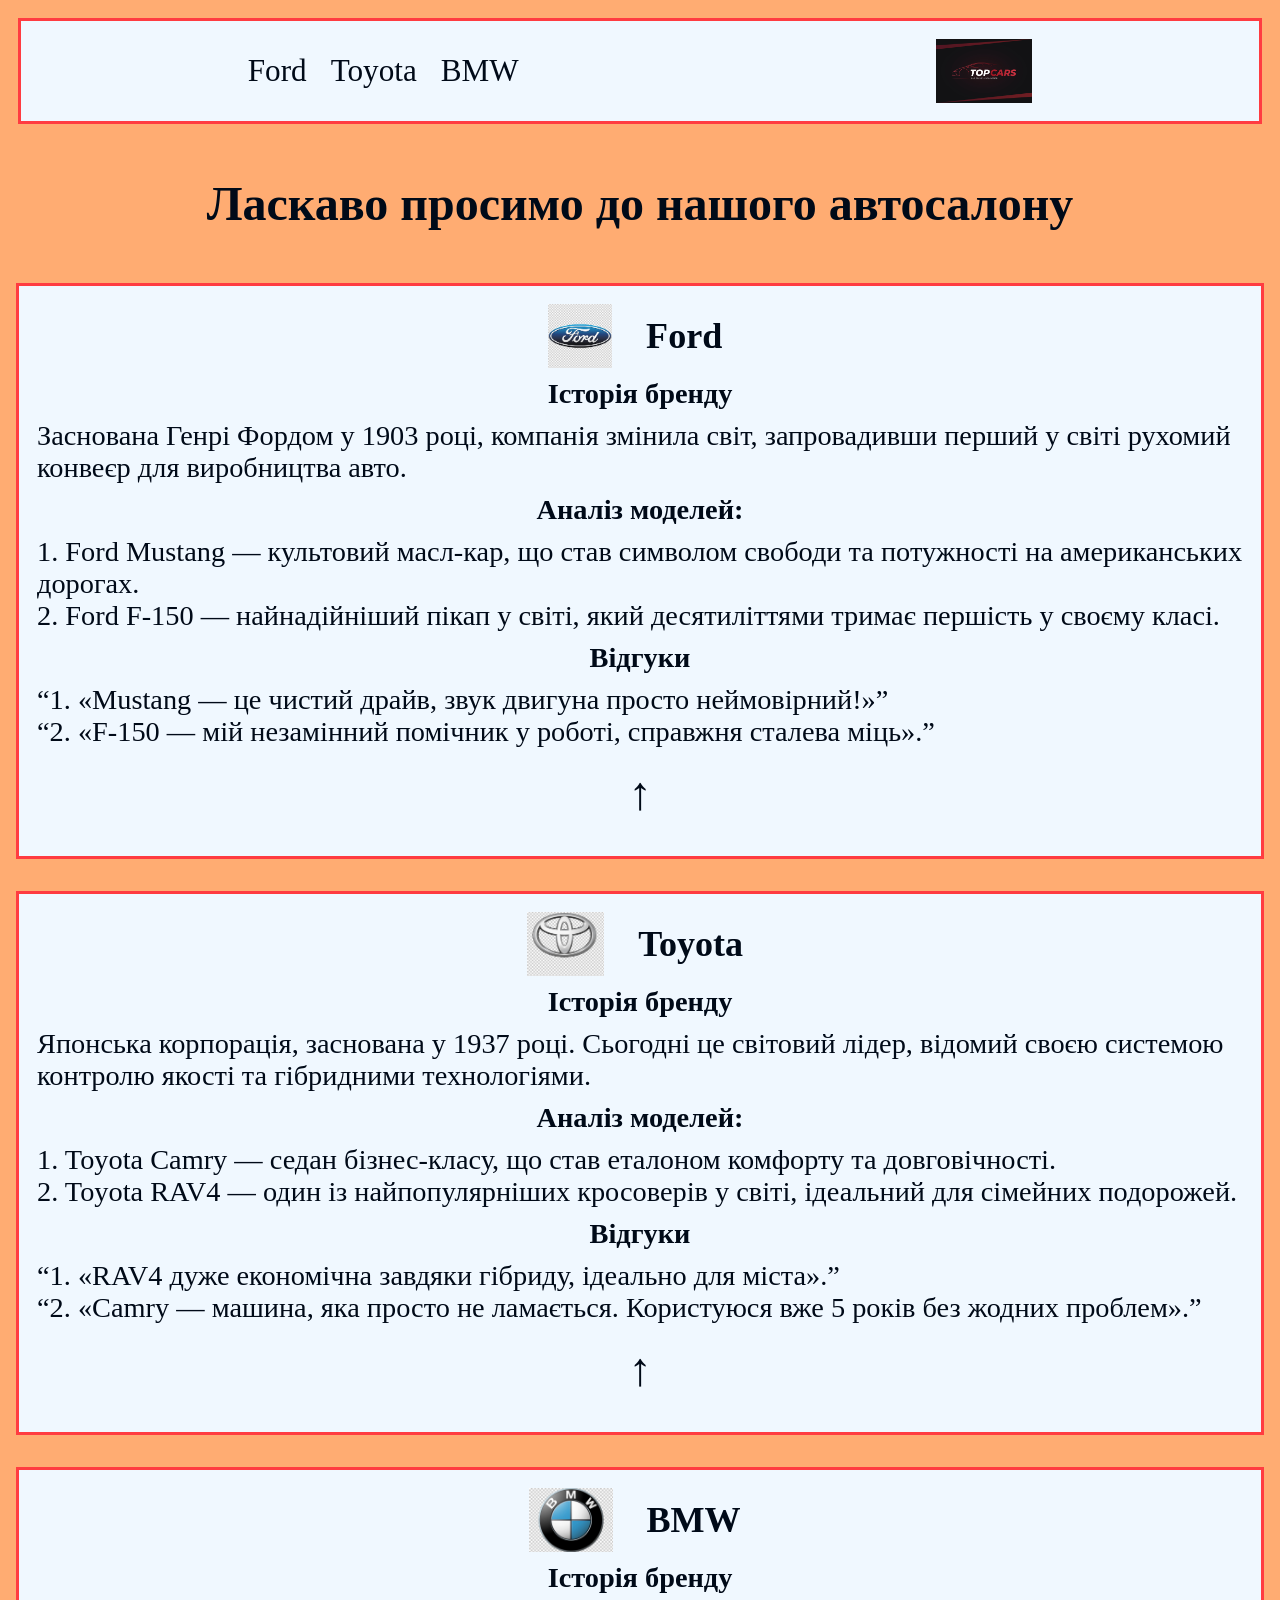
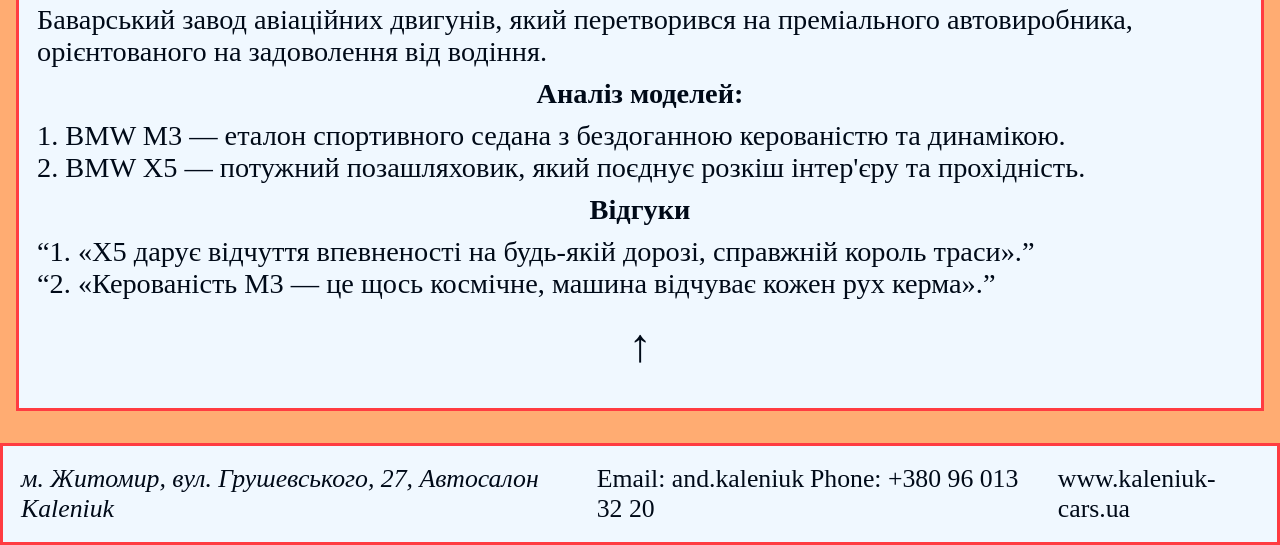
==== index.html @ 44f13791 "feat: create car shop landing page" ====
<!doctype html>
<html lang="en">
<head>
    <meta charset="UTF-8">
    <meta name="viewport"
          content="width=device-width, user-scalable=no, initial-scale=1.0, maximum-scale=1.0, minimum-scale=1.0">
    <meta http-equiv="X-UA-Compatible" content="ie=edge">
    <link rel="stylesheet" href="assets/css/style.css">
    <title>Car shop Kaleniuk Andrii</title>
</head>
<body>
    <header class="card-style">
        <nav class="navbar">
            <ul>
                <li id="nav-item-ford"><a href="#ford-article">Ford</a></li>
                <li id="nav-item-toyota"><a href="#toyota-article">Toyota</a></li>
                <li id="nav-item-bmw"><a href="#bmw-article">BMW</a></li>
            </ul>
        </nav>
        <img class="logo" src="assets/images/logo-shop.jpg" alt="car shop logo">
    </header>
    <main>
        <h1 class="main-title">Ласкаво просимо до нашого автосалону</h1>

        <article id="ford-article" class="car-article card-style">
            <div class="header-of-article">
                <img class="logo" src="./assets/images/Ford-logo.jpg" alt="logo of brand">
                <h2>Ford</h2>
            </div>
            <section class="section">
                <h3>Історія бренду</h3>
                <p>Заснована Генрі Фордом у 1903 році, компанія змінила світ, запровадивши перший у світі рухомий конвеєр для виробництва авто.</p>
            </section>
            <section class="section">
                <h3>Аналіз моделей:</h3>
                <p>1. Ford Mustang — культовий масл-кар, що став символом свободи та потужності на американських дорогах.</p>
                <p>2. Ford F-150 — найнадійніший пікап у світі, який десятиліттями тримає першість у своєму класі.</p>
            </section>
            <section class="section">
                <h3>Відгуки</h3>
                <q>1. «Mustang — це чистий драйв, звук двигуна просто неймовірний!»</q>
                <q>2. «F-150 — мій незамінний помічник у роботі, справжня сталева міць».</q>
            </section>

            <a class="return-ref" href="#">↑</a>
        </article>
        <article id="toyota-article" class="car-article card-style">
            <div class="header-of-article">
                <img class="logo" src="./assets/images/Toyota-logo.jpg" alt="logo of brand">
                <h2>Toyota</h2>
            </div>
            <section class="section">
                <h3>Історія бренду</h3>
                <p>Японська корпорація, заснована у 1937 році. Сьогодні це світовий лідер, відомий своєю системою контролю якості та гібридними технологіями.</p>
            </section>
            <section class="section">
                <h3>Аналіз моделей:</h3>
                <p>1. Toyota Camry — седан бізнес-класу, що став еталоном комфорту та довговічності.</p>
                <p>2. Toyota RAV4 — один із найпопулярніших кросоверів у світі, ідеальний для сімейних подорожей.</p>
            </section>
            <section class="section">
                <h3>Відгуки</h3>
                <q>1. «RAV4 дуже економічна завдяки гібриду, ідеально для міста».</q>
                <q>2. «Camry — машина, яка просто не ламається. Користуюся вже 5 років без жодних проблем».</q>
            </section>

            <a class="return-ref" href="#">↑</a>
        </article>
        <article id="bmw-article" class="car-article card-style">
            <div class="header-of-article">
                <img class="logo" src="./assets/images/BMW-logo.jpg" alt="logo of brand">
                <h2>BMW</h2>
            </div>
            <section class="section">
                <h3>Історія бренду</h3>
                <p>Баварський завод авіаційних двигунів, який перетворився на преміального автовиробника, орієнтованого на задоволення від водіння.</p>
            </section>
            <section class="section">
                <h3>Аналіз моделей:</h3>
                <p>1. BMW M3 — еталон спортивного седана з бездоганною керованістю та динамікою.</p>
                <p>2. BMW X5 — потужний позашляховик, який поєднує розкіш інтер'єру та прохідність.</p>
            </section>
            <section class="section">
                <h3>Відгуки</h3>
                <q>1. «X5 дарує відчуття впевненості на будь-якій дорозі, справжній король траси».</q>
                <q>2. «Керованість M3 — це щось космічне, машина відчуває кожен рух керма».</q>
            </section>

            <a class="return-ref" href="#">↑</a>
        </article>
    </main>
    <footer  class="card-style">
        <div id="footer-address" class="footer-container">
            <address>
                м. Житомир, вул. Грушевського, 27,
                Автосалон Kaleniuk
            </address>
        </div>
        <div id="footer-contacts" class="footer-container">
            <a href="mailto:and.kaleniuk@gmail.com">Email: and.kaleniuk</a>
            <a href="tel:+380960133220">Phone: +380 96 013 32 20</a>
        </div>
        <div id="footer-url" class="footer-container">
            <a href="https://kaleniuk-cars.ua">www.kaleniuk-cars.ua</a>
        </div>
    </footer>
</body>
</html>
---- assets/css/style.css ----
*{
    margin: 0;
    padding: 0;
    box-sizing: border-box;
    color: #000a18;
    font-size: 1.1em;
}

body{
    background-color: #ffac72;
}

img{
    height: 64px;
}

a{
    text-decoration: none;
}

li{
    list-style: none;
}

q{
    display: block;
}

h1, h2, h3{
    text-align: center;
    margin: 10px;
}

.return-ref{
    display: block;
    margin: 18px 8px;
    text-align: center;
    font-size: 2em;
}

.card-style{
    background-color: aliceblue;
    padding: 18px;
    border: 3px solid #ff3c41;
}

/*Header*/
header{
    padding: 18px;
    margin: 18px;
    display: flex;
    justify-content: space-around;
    flex-direction: row;
    align-items: center;
}
.navbar ul{
    display: flex;
    flex-direction: row;
    align-items: center;
    gap: 24px;
    justify-content: space-between;
}

/*main*/
h1{
    font-size: 48px;
    margin: 52px;
}

.car-article{
    margin: 32px 16px;
}

.header-of-article{
    display: flex;
    flex-direction: row;
    align-items: center;
    justify-content: center;
    gap: 24px;
    font-size: 1.4em;
}

/*footer*/
footer{
    display: flex;
    flex-direction: row;
    justify-content: center;
    gap: 36px;
}
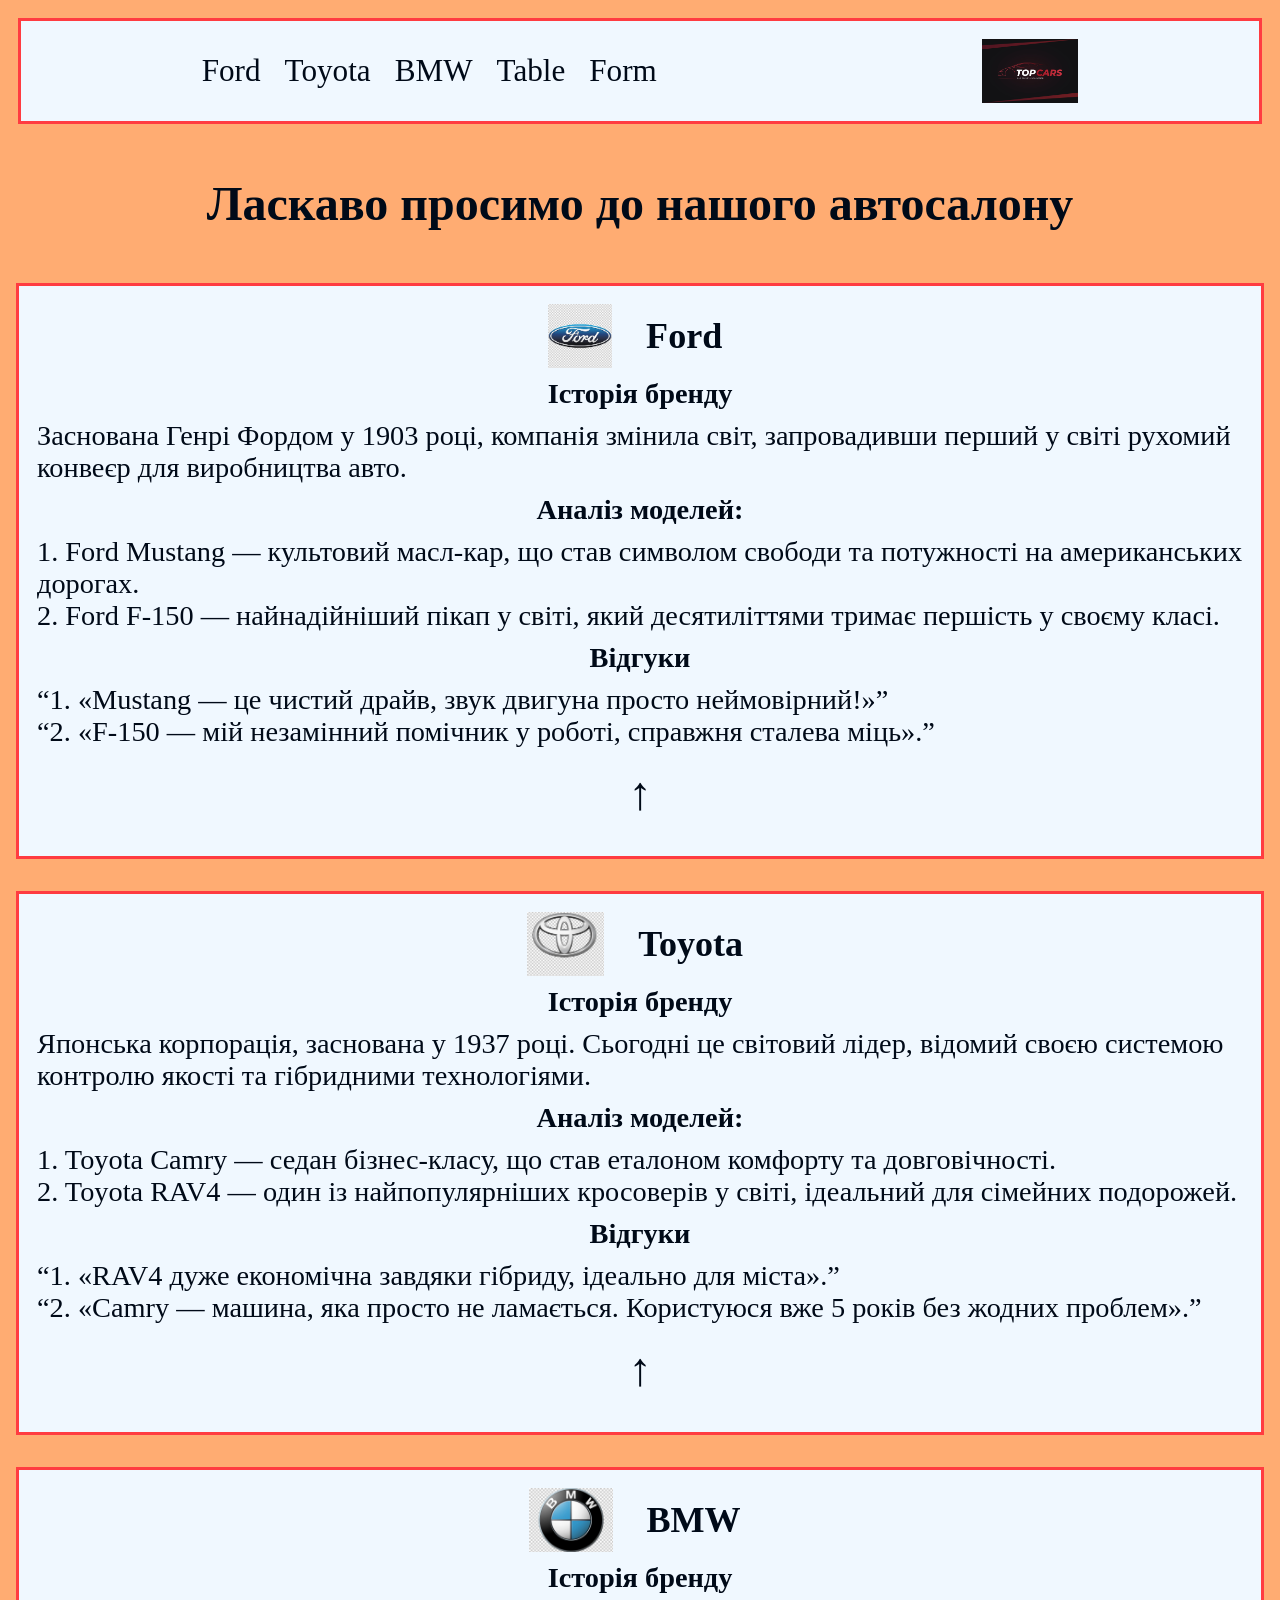
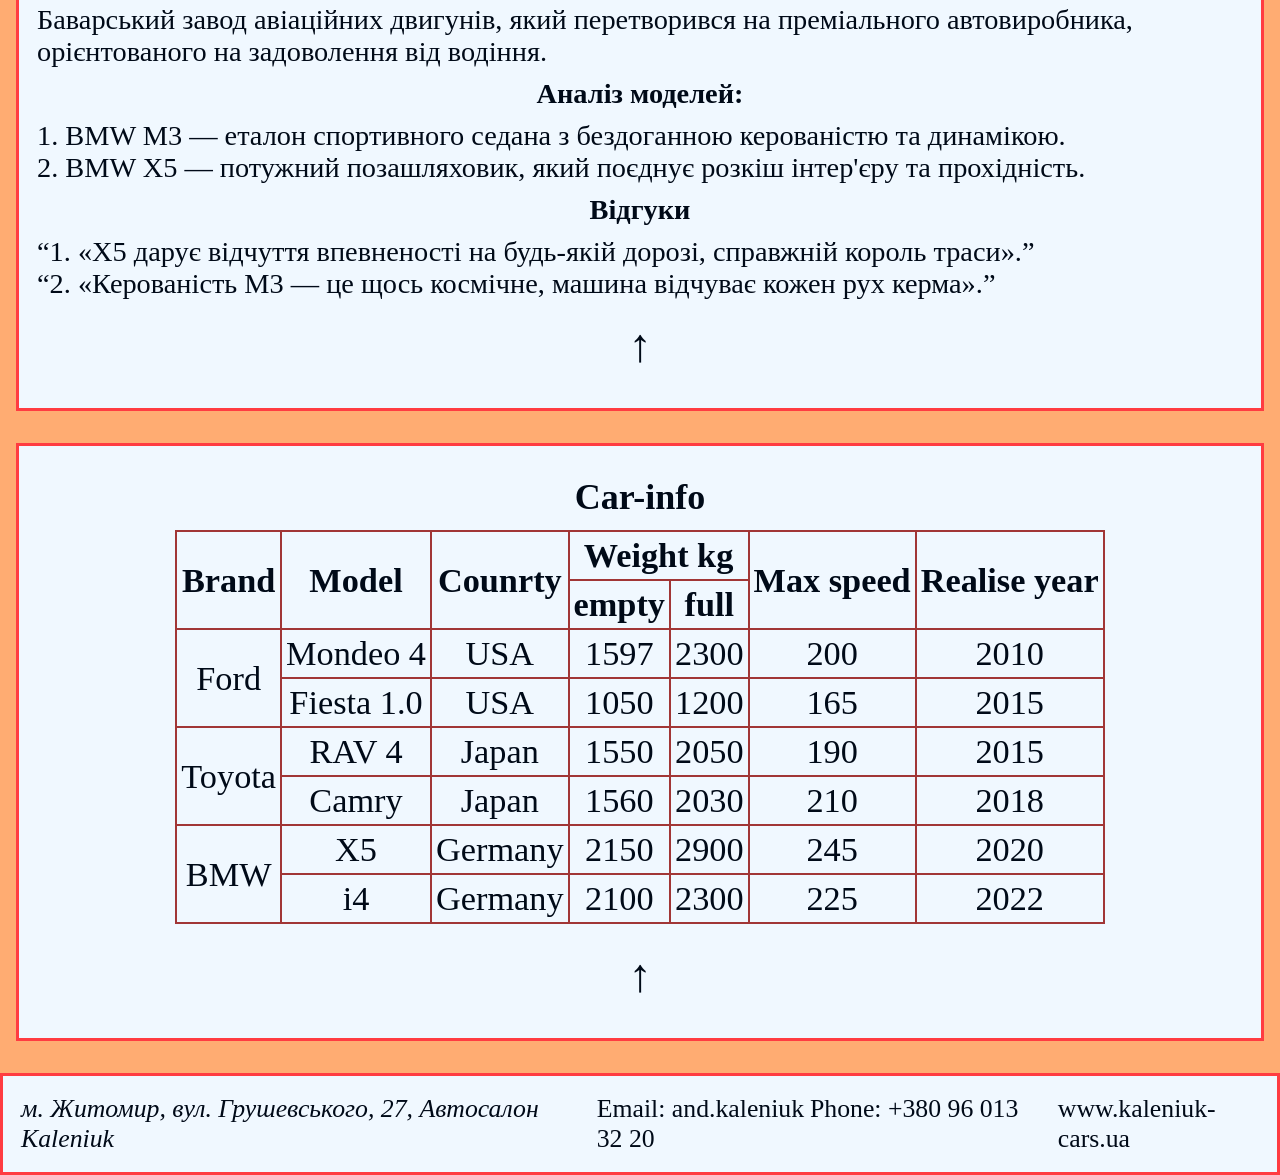
==== commit db153a4b: "feat: article table add form.html" ====
--- a/index.html
+++ b/index.html
@@ -15,6 +15,8 @@
                 <li id="nav-item-ford"><a href="#ford-article">Ford</a></li>
                 <li id="nav-item-toyota"><a href="#toyota-article">Toyota</a></li>
                 <li id="nav-item-bmw"><a href="#bmw-article">BMW</a></li>
+                <li id="nav-item-table"><a href="#table-article">Table</a></li>
+                <li id="nav-item-form"><a href="./assets/html/form.html">Form</a></li>
             </ul>
         </nav>
         <img class="logo" src="assets/images/logo-shop.jpg" alt="car shop logo">
@@ -88,6 +90,80 @@
 
             <a class="return-ref" href="#">↑</a>
         </article>
+        <article id="table-article" class="car-article card-style">
+            <table>
+                <caption>Car-info</caption>
+                <thead>
+                <tr>
+                    <th rowspan="2">Brand</th>
+                    <th rowspan="2">Model</th>
+                    <th rowspan="2">Counrty</th>
+                    <th colspan="2">Weight kg</th>
+                    <th rowspan="2">Max speed</th>
+                    <th rowspan="2">Realise year</th>
+                </tr>
+                <tr>
+                    <th>empty</th>
+                    <th>full</th>
+                </tr>
+                </thead>
+                <tbody>
+                <tr>
+                    <td rowspan="2">Ford</td>
+                    <td>Mondeo 4</td>
+                    <td>USA</td>
+                    <td>1597</td>
+                    <td>2300</td>
+                    <td>200</td>
+                    <td>2010</td>
+                </tr>
+                <tr>
+                    <td>Fiesta 1.0</td>
+                    <td>USA</td>
+                    <td>1050</td>
+                    <td>1200</td>
+                    <td>165</td>
+                    <td>2015</td>
+                </tr>
+                <tr>
+                    <td rowspan="2">Toyota</td>
+                    <td>RAV 4</td>
+                    <td>Japan</td>
+                    <td>1550</td>
+                    <td>2050</td>
+                    <td>190</td>
+                    <td>2015</td>
+                </tr>
+                <tr>
+                    <td>Camry</td>
+                    <td>Japan</td>
+                    <td>1560</td>
+                    <td>2030</td>
+                    <td>210</td>
+                    <td>2018</td>
+                </tr>
+                <tr>
+                    <td rowspan="2">BMW</td>
+                    <td>X5</td>
+                    <td>Germany</td>
+                    <td>2150</td>
+                    <td>2900</td>
+                    <td>245</td>
+                    <td>2020</td>
+                </tr>
+                <tr>
+                    <td>i4</td>
+                    <td>Germany</td>
+                    <td>2100</td>
+                    <td>2300</td>
+                    <td>225</td>
+                    <td>2022</td>
+                </tr>
+                </tbody>
+            </table>
+
+            <a class="return-ref" href="#">↑</a>
+        </article>
     </main>
     <footer  class="card-style">
         <div id="footer-address" class="footer-container">
--- a/assets/css/style.css
+++ b/assets/css/style.css
@@ -80,6 +80,23 @@
     font-size: 1.4em;
 }
 
+/*table*/
+table{
+    border-collapse: collapse;
+    border: 2px solid #a13636;
+    margin: 12px auto 24px;
+}
+th,td{
+    border: 2px solid #a13636;
+    text-align: center;
+    padding: 4px;
+}
+table caption{
+    margin-bottom: 12px;
+    font-weight: bold;
+    font-size: 36px;
+}
+
 /*footer*/
 footer{
     display: flex;
